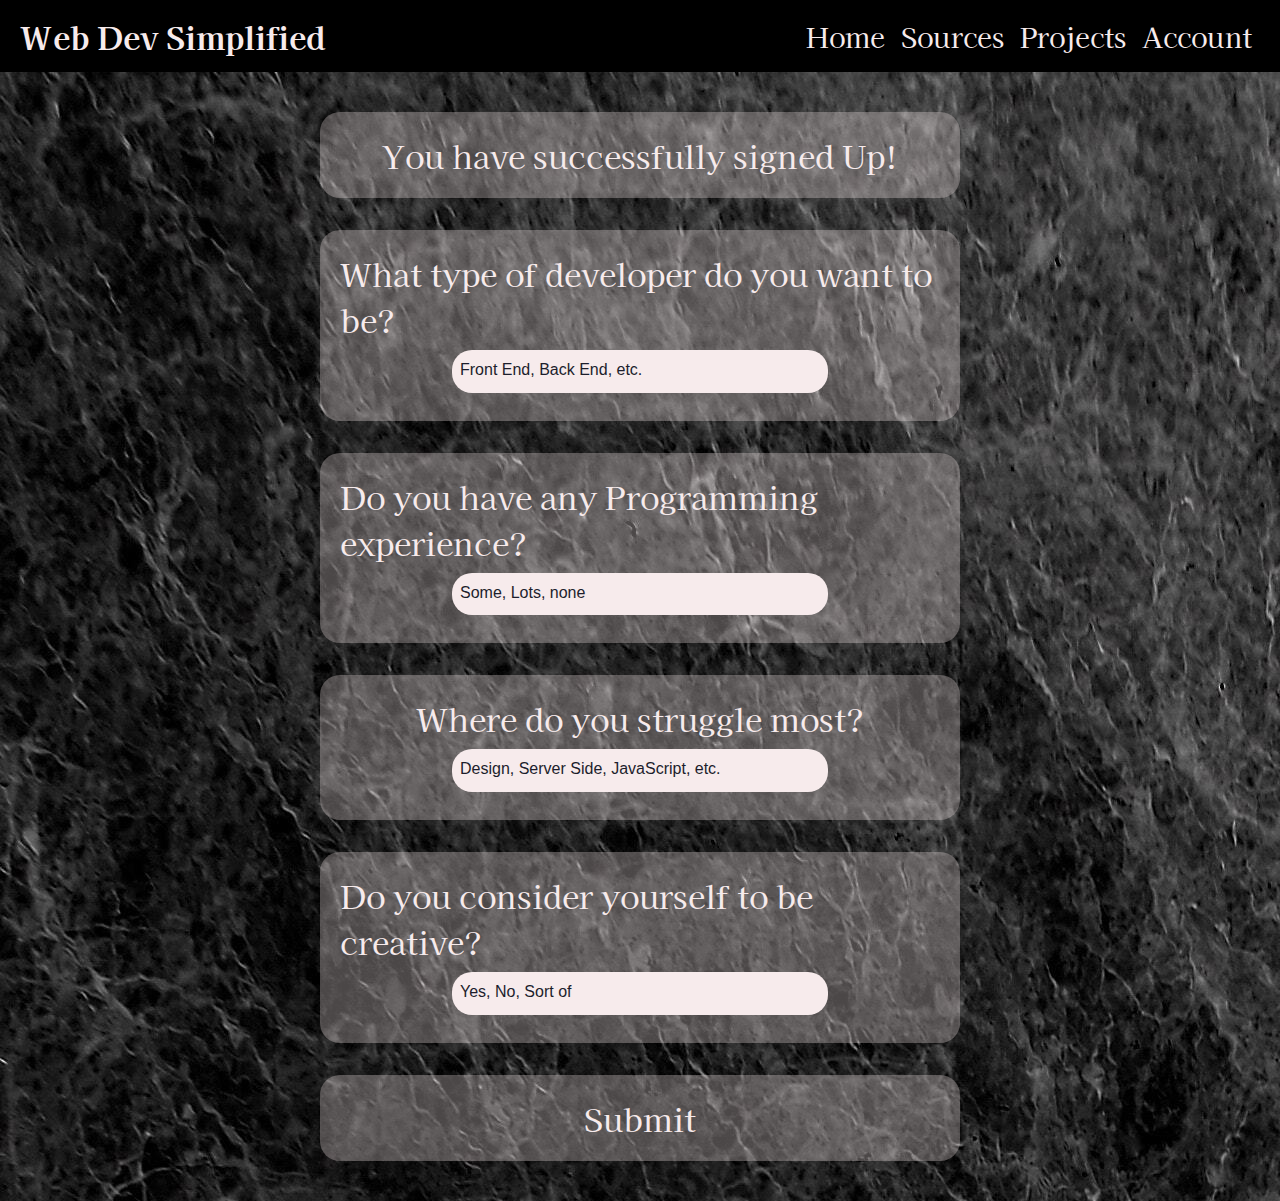
==== signUpPage.html @ a36b13b9 "add finished files" ====
<!DOCTYPE html>
<html lang="en">
<head>
  <meta charset="UTF-8">
  <meta name="viewport" content="width=device-width, initial-scale=1.0">
  <link rel="preconnect" href="https://fonts.googleapis.com">
  <link rel="preconnect" href="https://fonts.gstatic.com" crossorigin>
  <link href="https://fonts.googleapis.com/css2?family=Kaisei+Tokumin:wght@500&display=swap" rel="stylesheet">
  <link rel='stylesheet' href='css/morePages.css'>
  <title>You've signed up!</title>
</head>
<body style="background-image: url(./images/pexels-skylar-kang-6044820.jpg);">
  
  
  <div class='mainCon' >
    <div class='topNavBar'>
      <h1 class='bigBoyFont'>Web Dev Simplified</h1>
      <ul class='navUl'>
        <li><a href='#'>Home</a></li>
        <li><a href='#'>Sources</a></li>
        <li><a href='#'>Projects</a></li>
        <li><a href='#'>Account</a></li>
        
      </ul>
    </div>
    <div class="bodyCon">
      <!-- <div class="sideNav">
        <ul>
          <li><a href="#">HTML</a></li>
          <li><a href="#">CSS</a></li>
          <li><a href="#">BootStrap</a></li>
          <li><a href="#">JavaScript</a></li>
          <li><a href="#">Node</a></li>
          <li><a href="#">Scss</a></li>
          <li><a href="#">Python</a></li>
          <li><a href="#">Java</a></li>
        </ul>
      </div> -->
      <div class="mainSignArea">
        <div class="wrapper">
          <div class="form login">
            <p> You have successfully signed Up!</p>
            
            
            
             
          </div>
          <div class="form login">
            <label for="lname">What type of developer do you want to be?</label>
            <input type="text" id="lname" placeholder="Front End, Back End, etc. ">
          </div>
          <div class="form login">
            <label for="lname">Do you have any Programming experience? </label>
            <input type="text" id="lname" placeholder="Some, Lots, none">
          </div>
          <div class="form login">
            <label for="lname">Where do you struggle most?</label>
            <input type="text" id="lname" placeholder="Design, Server Side, JavaScript, etc. ">
          </div>
          <div class="form login">
            <label for="lname">Do you consider yourself to be creative?</label>
            <input type="text" id="lname" placeholder="Yes, No, Sort of ">
          </div>
          <div class="form subBut">Submit</div>
      </div>

      </div>
      

   
    </div>


    


  </div>
</body>
</html>
---- css/morePages.css ----
.subBut, .buttons button {
  background-color: transparent;
  color: #fd8680;
  transition: all 0.25s ease-in;
}
.subBut:hover, .buttons button:hover {
  color: #ac9fbb;
  cursor: pointer;
}

* {
  border: 0;
  padding: 0;
  margin: 0;
}

h1 {
  color: #f7ebec;
}

a {
  color: #f7ebec;
  text-decoration: none;
}

main {
  min-height: 100vh;
  background-size: cover;
  background-repeat: no-repeat;
  display: flex;
  flex-direction: column;
  justify-content: center;
  align-items: center;
}
main h1 {
  text-align: center;
  font-size: 4rem;
  margin-bottom: 0.5rem;
}

.buttons {
  margin-bottom: 1.5rem;
  text-align: center;
}
.buttons button {
  font-size: 3rem;
}
.buttons button:not(:last-child) {
  margin-right: 0.25em;
}

.wrapper {
  display: flex;
  justify-content: center;
  flex-wrap: wrap;
  width: 90%;
}
.wrapper .form {
  height: fit-content;
  display: flex;
  flex-direction: column;
  align-items: center;
  font-size: 2rem;
  padding: 20px;
  flex-basis: 100%;
  background-color: rgba(247, 235, 236, 0.3);
  max-width: 600px;
  border-radius: 20px;
  margin: 1rem;
}
.wrapper label {
  color: #f7ebec;
  margin-bottom: 0.5rem;
}
.wrapper input {
  line-height: 2em;
  padding: 0.5rem;
  border-radius: 20px;
  width: 60%;
  margin-bottom: 0.5rem;
  background-color: #f7ebec;
  transition: all 0.25s ease-in;
}
.wrapper input::placeholder {
  color: #1d1e2c;
  font-size: 1rem;
}
.wrapper input:focus, .wrapper input:active {
  border: 4px solid #fd8680;
  outline: none;
  transform: scale(1.01);
}

html {
  font-family: "Kaisei Tokumin", serif;
}

.topNavBar {
  display: flex;
  flex-direction: row;
  justify-content: space-between;
  align-items: center;
  background-color: #000000;
  padding: 8px 20px;
}
.topNavBar ul {
  display: flex;
  flex-direction: row;
  justify-content: space-between;
  align-items: center;
  list-style: none;
}
.topNavBar ul li {
  margin: 0.5rem;
  font-size: 1.7rem;
}

.divCon {
  min-height: 100vh;
  background-size: cover;
  background-repeat: no-repeat;
}

.sideNav {
  background-color: #000000;
  min-height: 100vh;
  padding: 20px;
}
.sideNav ul {
  min-height: 100%;
  display: flex;
  flex-direction: column;
  justify-content: flex-start;
  align-items: flex-start;
}
.sideNav ul li {
  color: #fd8680;
  list-style: none;
  font-size: 1.7rem;
  transition: all 0.25s ease-in;
  margin: 1.2rem;
}

a:hover {
  color: #ac9fbb;
  transition: all 0.3s;
}

.bodyCon {
  display: flex;
  flex-direction: row;
  justify-content: space-between;
  align-items: space-between;
}
.bodyCon .wrapper {
  margin: 1.5rem;
}
.bodyCon p {
  color: #f7ebec;
}
.bodyCon .form {
  display: flex;
  flex-direction: column;
  justify-content: center;
  align-items: center;
}

.mainSignArea {
  display: flex;
  flex-direction: column;
  align-items: center;
}

.subBut {
  color: #f7ebec;
  cursor: pointer;
}

/*# sourceMappingURL=morePages.css.map */
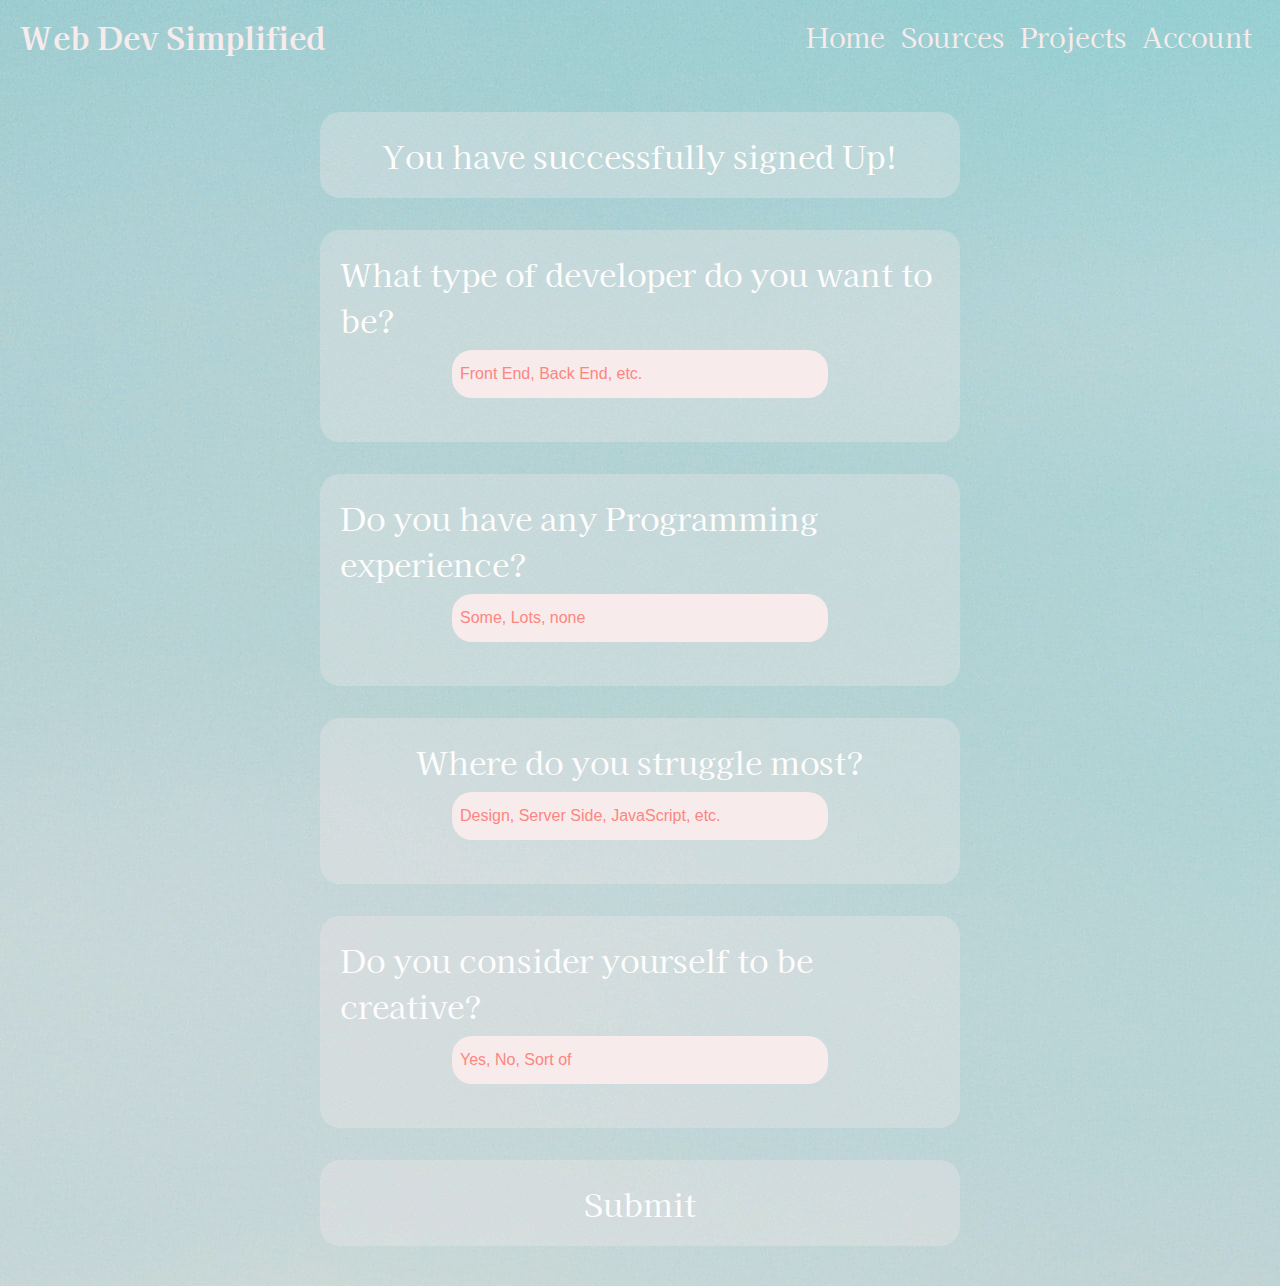
==== commit dd3012a1: "styled second page like index.html" ====
--- a/signUpPage.html
+++ b/signUpPage.html
@@ -1,5 +1,6 @@
 <!DOCTYPE html>
 <html lang="en">
+
 <head>
   <meta charset="UTF-8">
   <meta name="viewport" content="width=device-width, initial-scale=1.0">
@@ -9,10 +10,11 @@
   <link rel='stylesheet' href='css/morePages.css'>
   <title>You've signed up!</title>
 </head>
-<body style="background-image: url(./images/pexels-skylar-kang-6044820.jpg);">
-  
-  
-  <div class='mainCon' >
+
+<body style="background-image: url(./images/diego-ph-fIq0tET6llw-unsplash.jpg);">
+
+
+  <div class='mainCon'>
     <div class='topNavBar'>
       <h1 class='bigBoyFont'>Web Dev Simplified</h1>
       <ul class='navUl'>
@@ -20,7 +22,7 @@
         <li><a href='#'>Sources</a></li>
         <li><a href='#'>Projects</a></li>
         <li><a href='#'>Account</a></li>
-        
+
       </ul>
     </div>
     <div class="bodyCon">
@@ -40,10 +42,10 @@
         <div class="wrapper">
           <div class="form login">
             <p> You have successfully signed Up!</p>
-            
-            
-            
-             
+
+
+
+
           </div>
           <div class="form login">
             <label for="lname">What type of developer do you want to be?</label>
@@ -62,18 +64,19 @@
             <input type="text" id="lname" placeholder="Yes, No, Sort of ">
           </div>
           <div class="form subBut">Submit</div>
+        </div>
+
       </div>
 
-      </div>
-      
 
-   
+
     </div>
 
 
-    
+
 
 
   </div>
 </body>
+
 </html>--- a/css/morePages.css
+++ b/css/morePages.css
@@ -6,6 +6,35 @@
 .subBut:hover, .buttons button:hover {
   color: #ac9fbb;
   cursor: pointer;
+}
+
+.wrapper input {
+  line-height: 2em;
+  padding: 0.5rem;
+  border-radius: 20px;
+  width: 60%;
+  margin-bottom: 1.5rem;
+  background-color: #f7ebec;
+  font-size: 1rem;
+  color: #fd8680;
+  transition: all 0.25s ease-in;
+  min-width: 200px;
+}
+.wrapper input::placeholder {
+  color: #fd8680;
+  font-size: 1rem;
+}
+.wrapper input::selection {
+  background-color: rgba(164, 206, 208, 0.397);
+}
+.wrapper input:focus, .wrapper input:active {
+  border: 4px solid #fd8680;
+  outline: none;
+  transform: scale(1.01);
+  color: #ac9fbb;
+}
+.wrapper input:focus::placeholder, .wrapper input:active::placeholder {
+  color: #d3ccdb;
 }
 
 * {
@@ -69,28 +98,9 @@
   margin: 1rem;
 }
 .wrapper label {
-  color: #f7ebec;
+  color: #fefdfd;
   margin-bottom: 0.5rem;
 }
-.wrapper input {
-  line-height: 2em;
-  padding: 0.5rem;
-  border-radius: 20px;
-  width: 60%;
-  margin-bottom: 0.5rem;
-  background-color: #f7ebec;
-  transition: all 0.25s ease-in;
-}
-.wrapper input::placeholder {
-  color: #1d1e2c;
-  font-size: 1rem;
-}
-.wrapper input:focus, .wrapper input:active {
-  border: 4px solid #fd8680;
-  outline: none;
-  transform: scale(1.01);
-}
-
 html {
   font-family: "Kaisei Tokumin", serif;
 }
@@ -100,7 +110,7 @@
   flex-direction: row;
   justify-content: space-between;
   align-items: center;
-  background-color: #000000;
+  background-color: transparent;
   padding: 8px 20px;
 }
 .topNavBar ul {
@@ -156,7 +166,7 @@
   margin: 1.5rem;
 }
 .bodyCon p {
-  color: #f7ebec;
+  color: #fefdfd;
 }
 .bodyCon .form {
   display: flex;
@@ -172,8 +182,13 @@
 }
 
 .subBut {
-  color: #f7ebec;
+  color: #fefdfd;
   cursor: pointer;
 }
 
+a:focus, a:hover {
+  outline: none;
+  color: #ac9fbb;
+}
+
 /*# sourceMappingURL=morePages.css.map */
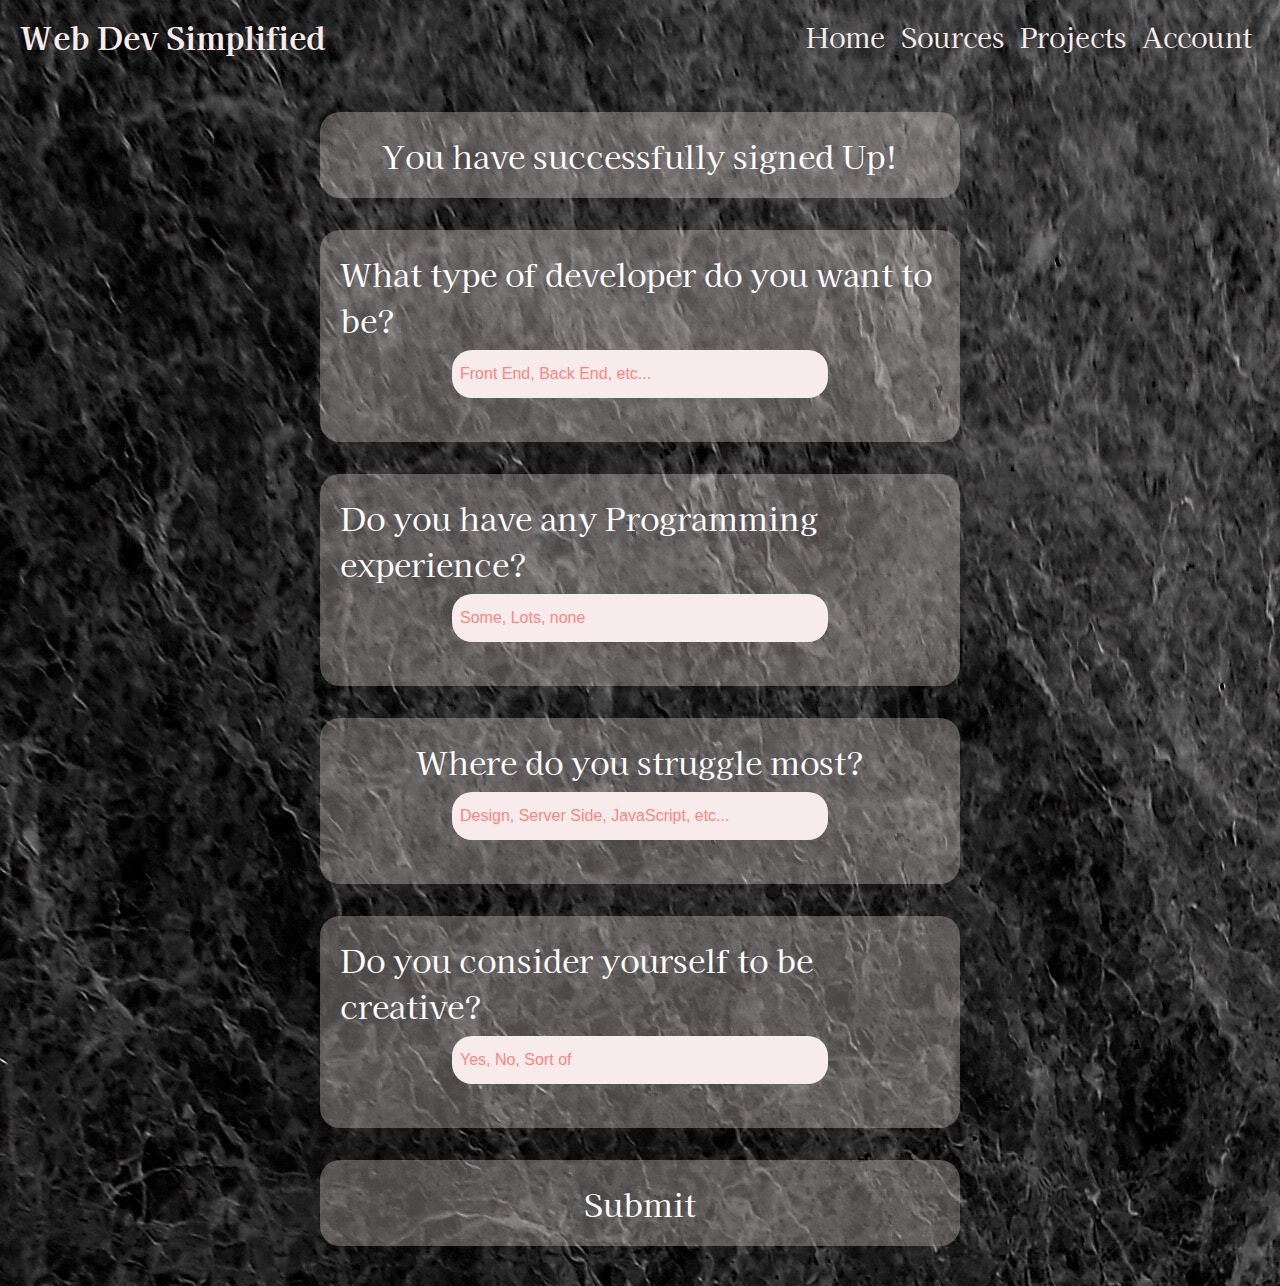
==== commit 7a6c6c96: "add dots for etc" ====
--- a/signUpPage.html
+++ b/signUpPage.html
@@ -1,6 +1,5 @@
 <!DOCTYPE html>
 <html lang="en">
-
 <head>
   <meta charset="UTF-8">
   <meta name="viewport" content="width=device-width, initial-scale=1.0">
@@ -10,11 +9,10 @@
   <link rel='stylesheet' href='css/morePages.css'>
   <title>You've signed up!</title>
 </head>
-
-<body style="background-image: url(./images/diego-ph-fIq0tET6llw-unsplash.jpg);">
-
-
-  <div class='mainCon'>
+<body style="background-image: url(./images/pexels-skylar-kang-6044820.jpg);">
+  
+  
+  <div class='mainCon' >
     <div class='topNavBar'>
       <h1 class='bigBoyFont'>Web Dev Simplified</h1>
       <ul class='navUl'>
@@ -22,7 +20,7 @@
         <li><a href='#'>Sources</a></li>
         <li><a href='#'>Projects</a></li>
         <li><a href='#'>Account</a></li>
-
+        
       </ul>
     </div>
     <div class="bodyCon">
@@ -42,14 +40,14 @@
         <div class="wrapper">
           <div class="form login">
             <p> You have successfully signed Up!</p>
-
-
-
-
+            
+            
+            
+             
           </div>
           <div class="form login">
             <label for="lname">What type of developer do you want to be?</label>
-            <input type="text" id="lname" placeholder="Front End, Back End, etc. ">
+            <input type="text" id="lname" placeholder="Front End, Back End, etc... ">
           </div>
           <div class="form login">
             <label for="lname">Do you have any Programming experience? </label>
@@ -57,26 +55,25 @@
           </div>
           <div class="form login">
             <label for="lname">Where do you struggle most?</label>
-            <input type="text" id="lname" placeholder="Design, Server Side, JavaScript, etc. ">
+            <input type="text" id="lname" placeholder="Design, Server Side, JavaScript, etc... ">
           </div>
           <div class="form login">
             <label for="lname">Do you consider yourself to be creative?</label>
             <input type="text" id="lname" placeholder="Yes, No, Sort of ">
           </div>
           <div class="form subBut">Submit</div>
-        </div>
+      </div>
 
       </div>
+      
 
-
-
+   
     </div>
 
 
-
+    
 
 
   </div>
 </body>
-
 </html>--- a/css/morePages.css
+++ b/css/morePages.css
@@ -45,6 +45,7 @@
 
 h1 {
   color: #f7ebec;
+  text-align: center;
 }
 
 a {
@@ -80,9 +81,7 @@
 
 .wrapper {
   display: flex;
-  justify-content: center;
-  flex-wrap: wrap;
-  width: 90%;
+  flex-direction: column;
 }
 .wrapper .form {
   height: fit-content;
@@ -176,9 +175,9 @@
 }
 
 .mainSignArea {
-  display: flex;
-  flex-direction: column;
-  align-items: center;
+  width: 100%;
+  display: flex;
+  justify-content: center;
 }
 
 .subBut {
@@ -191,4 +190,18 @@
   color: #ac9fbb;
 }
 
+@media screen and (max-width: 900px) {
+  .topNavBar {
+    flex-direction: column;
+  }
+}
+@media screen and (max-width: 500px) {
+  .topNavBar ul {
+    flex-direction: column;
+  }
+  .topNavBar ul li {
+    border-bottom: 1px solid #f7ebec;
+  }
+}
+
 /*# sourceMappingURL=morePages.css.map */
